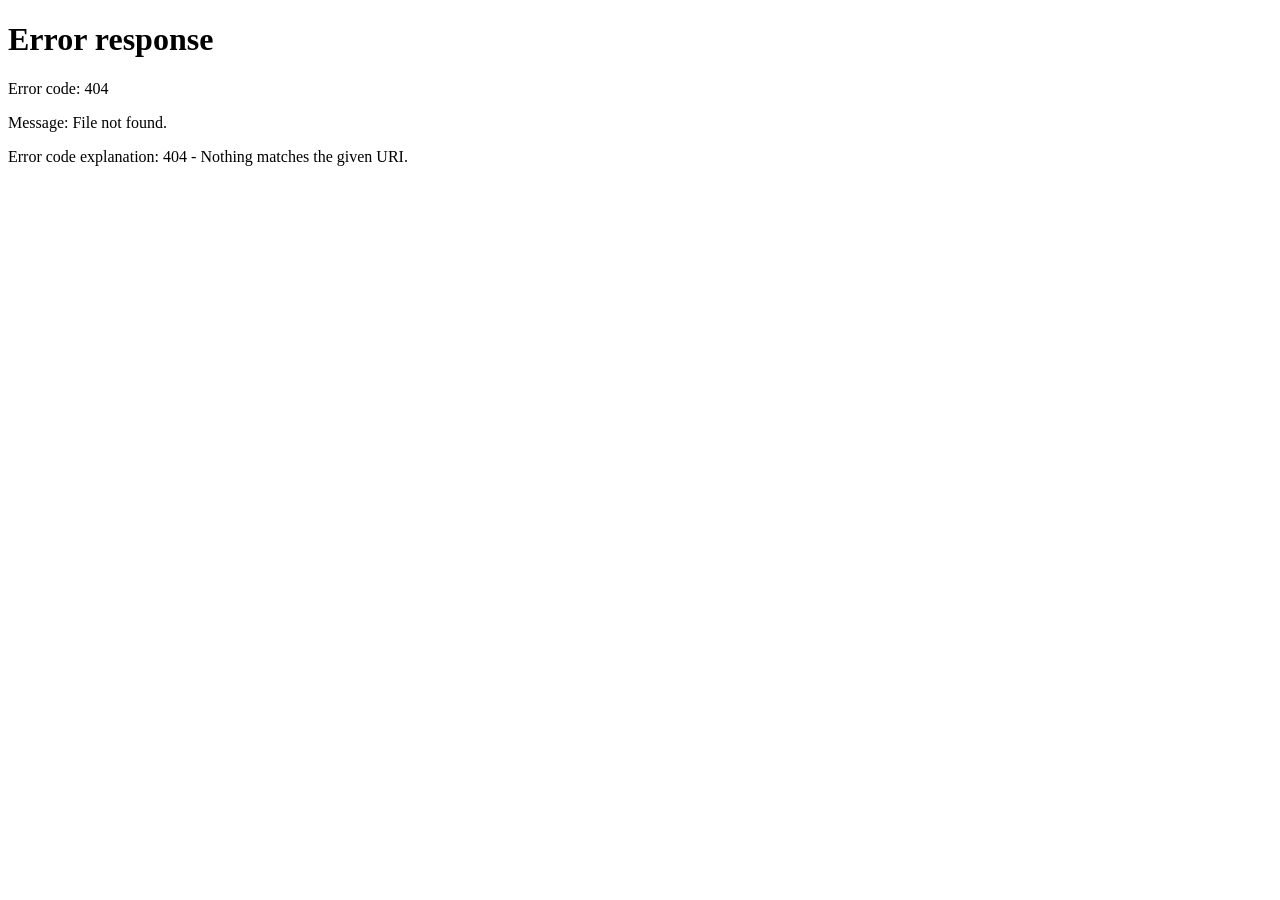
==== index.html @ ab7fa28a "Adding Index.html" ====
<!DOCTYPE html>
<html lang="en">

<head>
    <meta charset="UTF-8">
    <meta name="viewport" content="width=device-width, initial-scale=1.0">
    <title>Document</title>
</head>
        
<body>
    <script>
        window.location.href = "login.html";
    </script>
</body>

</html>
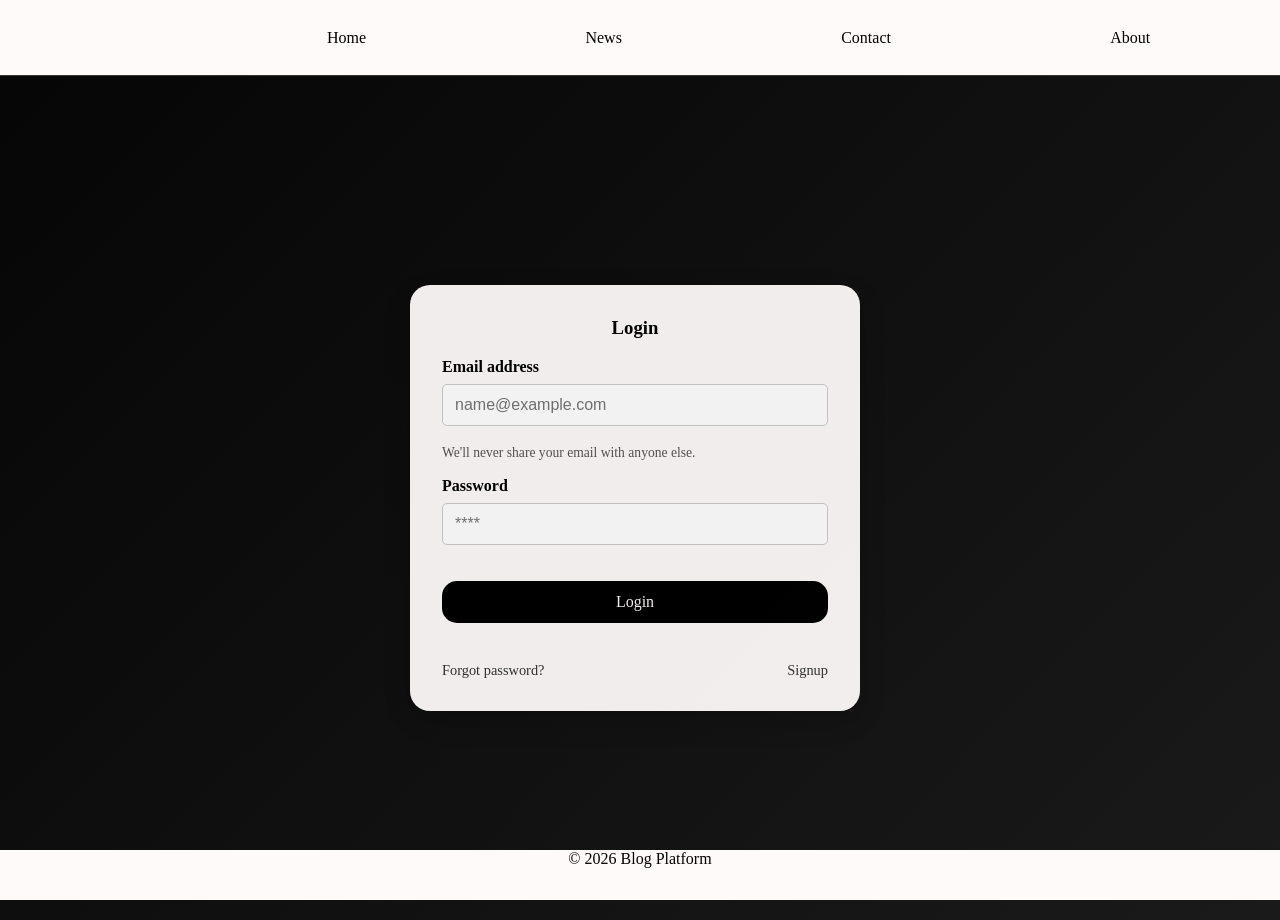
==== commit 4b3bbb81: "Adding ContactPage And Adding Email Service" ====
--- a/index.html
+++ b/index.html
@@ -5,11 +5,50 @@
     <meta charset="UTF-8">
     <meta name="viewport" content="width=device-width, initial-scale=1.0">
     <title>Document</title>
+<!--
+    <style>
+        .main-container {
+            max-width: 1000px;
+            margin: auto;
+            background-color: aqua;
+            display: grid;
+            grid-template-columns: 2fr 1fr;
+            gap: 40px;
+            align-items: center;
+        }
+
+        .card-c {
+            background: #f1f1f1;
+            padding: 50px;
+            border-radius: 6px;
+            box-shadow: 0 10px 25px rgba(0, 0, 0, 0.15);
+            display: flex;
+            flex-direction: column;
+            gap: 25px;
+        }
+
+        .card-d {
+            background: #2f3239;
+            color: white;
+            padding: 40px;
+            border-radius: 6px;
+            display: flex;
+            flex-direction: column;
+            gap: 30px;
+            transform: translateX(-180px);
+        }
+    </style>
+!-->
+
 </head>
-        
+
 <body>
+    <div class="main-container">
+        <div class="card-c"></div>
+        <div class="card-d"></div>
+    </div>
     <script>
-        window.location.href = "login.html";
+          window.location.href = "login.html";
     </script>
 </body>
 
